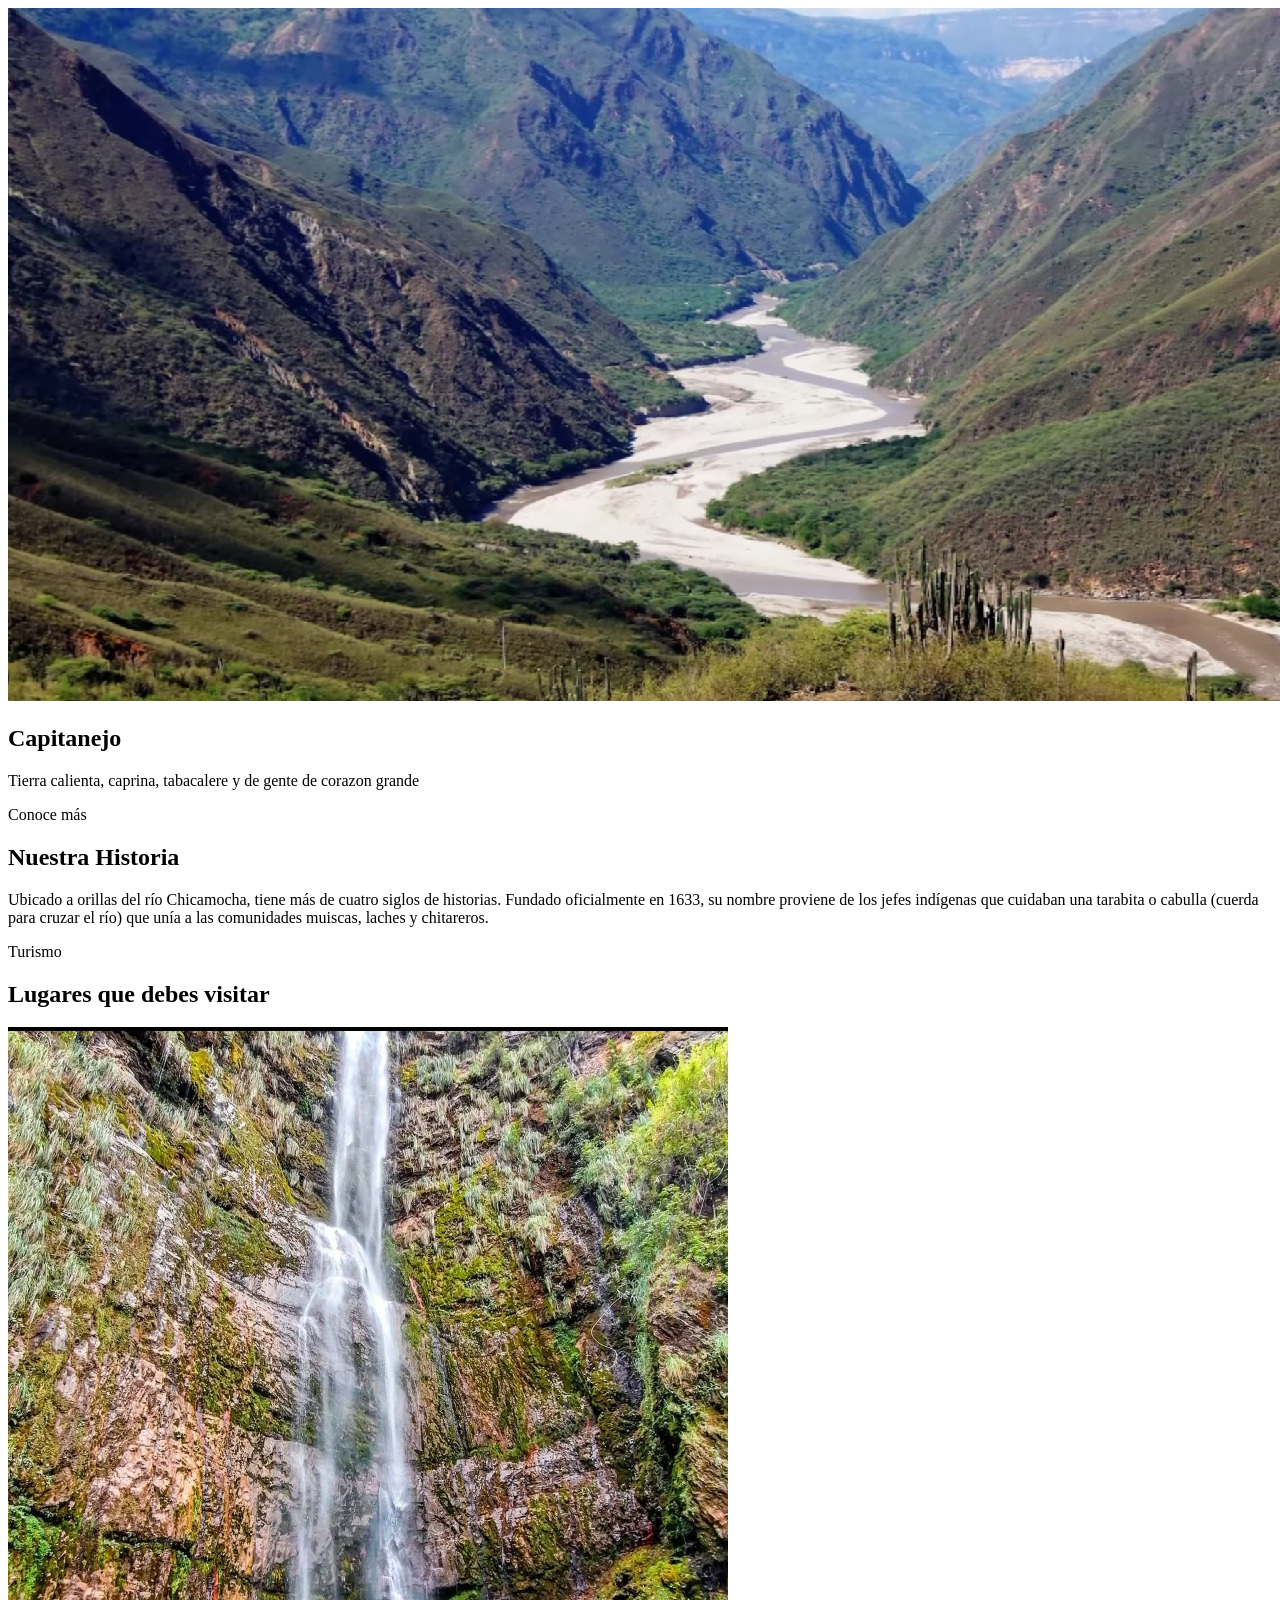
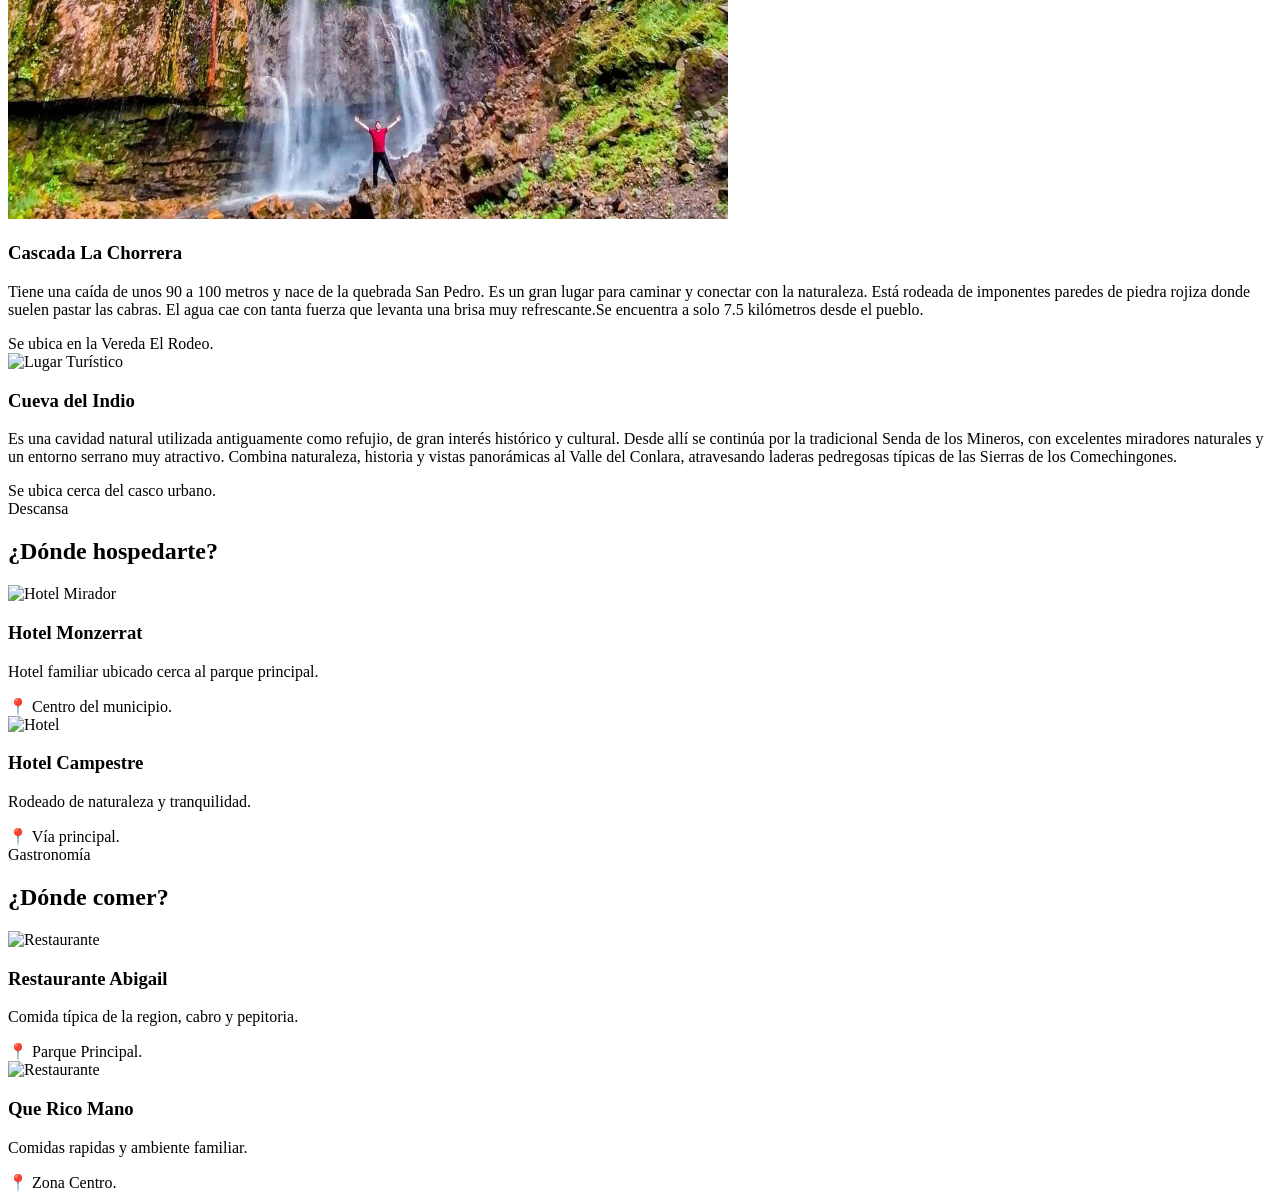
==== capitanejo.html @ 17fa153c "Se termino el archivo capitanejo.html" ====
<!DOCTYPE html>
<html lang="es">
<head>
    <meta charset="UTF-8">
    <meta name="viewport" content="width=device-width, initial-scale=1.0">
    <title>Municipio | RoviTour</title>
    <link rel="stylesheet" href="css/estructuraE.css">
</head>
<body>
<section class="hero-municipio">
    <img src="img/Cañon_Chicamocha.jpg" alt="Municipio">
    <div class="hero-overlay"></div>
    <div class="hero-content">
        <h1>Capitanejo</h1>
        <p>Tierra calienta, caprina, tabacalere y de gente de corazon grande</p>
    </div>
</section>
<section class="historia contenedor">
    <div class="titulo-seccion">
        <span>Conoce más</span> <!--Se utiliza la etiqueta span para resaltar la frase "Conoce más" y la etiqueta h2 para el título de la sección. -->
        <h2>Nuestra Historia</h2>
    </div>
    <div class="historia-contenido">
        <p>
            Ubicado a orillas del río Chicamocha, tiene más de cuatro siglos de historias. Fundado oficialmente en 1633, su nombre proviene de los jefes indígenas que cuidaban una tarabita o cabulla (cuerda para cruzar el río) que unía a las comunidades muiscas, laches y chitareros.
        </p>
    </div>
</section>
<section class="lugares contenedor">
    <div class="titulo-seccion">
        <span>Turismo</span> <!-- Utilizamos la etiqueta span para resaltar la palabra "Turismo" y la etiqueta h2 para el título de la sección. -->
        <h2>Lugares que debes visitar</h2>

    </div>
    <article class="lugar"> <!-- etiqueta article para cada lugar turístico, con la clase "lugar" para aplicar estilos específicos. -->
        <div class="lugar-imagen">
            <img src="img/chorrera.png" alt="Lugar Turístico">
        </div>
        <div class="lugar-info">
            <h3>Cascada La Chorrera</h3>
            <p>
                 Tiene una caída de unos 90 a 100 metros y nace de la quebrada San Pedro. Es un gran lugar para caminar y conectar con la naturaleza. Está rodeada de imponentes paredes de piedra rojiza donde suelen pastar las cabras. El agua cae con tanta fuerza que levanta una brisa muy refrescante.Se encuentra a solo 7.5 kilómetros desde el pueblo.
            </p>
            <span class="ubicacion"><!-- Se utiliza la etiqueta span para mostrar la ubicación del lugar turístico.-->
                Se ubica en la Vereda El Rodeo.
            </span>
        </div>
    </article>
    <article class="lugar reverse"> <!-- Se utiliza la clase "reverse" para invertir el orden de la imagen y la información del lugar turístico. -->
        <div class="lugar-imagen">
            <img src="img/cuevaIndio.jpg" alt="Lugar Turístico">
        </div>
        <div class="lugar-info">
            <h3>Cueva del Indio</h3>
            <p>
                Es una cavidad natural utilizada antiguamente como refujio, de gran interés histórico y cultural. Desde allí se continúa por la tradicional Senda de los Mineros, con excelentes miradores naturales y un entorno serrano muy atractivo. Combina naturaleza, historia y vistas panorámicas al Valle del Conlara, atravesando laderas pedregosas típicas de las Sierras de los Comechingones.
            </p>
            <span class="ubicacion"><!-- Se utiliza la etiqueta span para mostrar la ubicación del lugar turístico.-->
                Se ubica cerca del casco urbano.
            </span>
        </div>
    </article>
</section>
<section class="servicios contenedor">
    <div class="titulo-seccion">
        <span>Descansa</span> <!-- Se utiliza la etiqueta span para resaltar la palabra "Descansa" y la etiqueta h2 para el título de la sección. -->
        <h2>¿Dónde hospedarte?</h2>
    </div>
    <div class="cards">
        <article class="card hotel-mirador">
    <img src="img/HotelMonzerratCapi.png" alt="Hotel Mirador">

    <div class="card-info">
        <h3>Hotel Monzerrat</h3>

        <p>
            Hotel familiar ubicado cerca al parque principal.
        </p>

        <span>📍 Centro del municipio.</span>
    </div>
</article>
        <article class="card"> <!-- Se utiliza la etiqueta article para cada tarjeta de hospedaje, con la clase "card" para aplicar estilos específicos. -->
            <img src="img/HcaminanteCapi.jpg" alt="Hotel">
            <div class="card-info">
                <h3>Hotel Campestre</h3>
                <p>
                  Rodeado de naturaleza y tranquilidad.
                </p>
                <span>📍 Vía principal.</span> <!-- Se utiliza la etiqueta span para mostrar la ubicación del hotel. -->
            </div>
        </article>
    </div>
</section>
<section class="servicios contenedor">
    <div class="titulo-seccion">
        <span>Gastronomía</span> <!-- Se utiliza la etiqueta span para resaltar la palabra "Gastronomía" y la etiqueta h2 para el título de la sección. -->
        <h2>¿Dónde comer?</h2>
    </div>

    <div class="cards">
        <article class="card"> <!-- Se utiliza la etiqueta article para cada tarjeta de restaurante, con la clase "card" para aplicar estilos específicos. -->
            <img src="img/cabrito.jfif" alt="Restaurante">
            <div class="card-info">
                <h3>Restaurante Abigail</h3>
                <p>
                    Comida típica de la region, cabro y pepitoria.
                </p>
                <span>📍 Parque Principal.</span>
            </div>
        </article>
        <article class="card"> <!-- Se utiliza la etiqueta article para cada tarjeta de restaurante, con la clase "card" para aplicar estilos específicos. -->
            <img src="img/qricoCapi.png" alt="Restaurante">
            <div class="card-info">
                <h3>Que Rico Mano</h3>
                <p>
                    Comidas rapidas y ambiente familiar.
                </p>
                <span>📍 Zona Centro.</span> <!-- Se utiliza la etiqueta span para mostrar la ubicación del restaurante. -->
            </div>
        </article>
    </div>
</section>
</body>
</html>
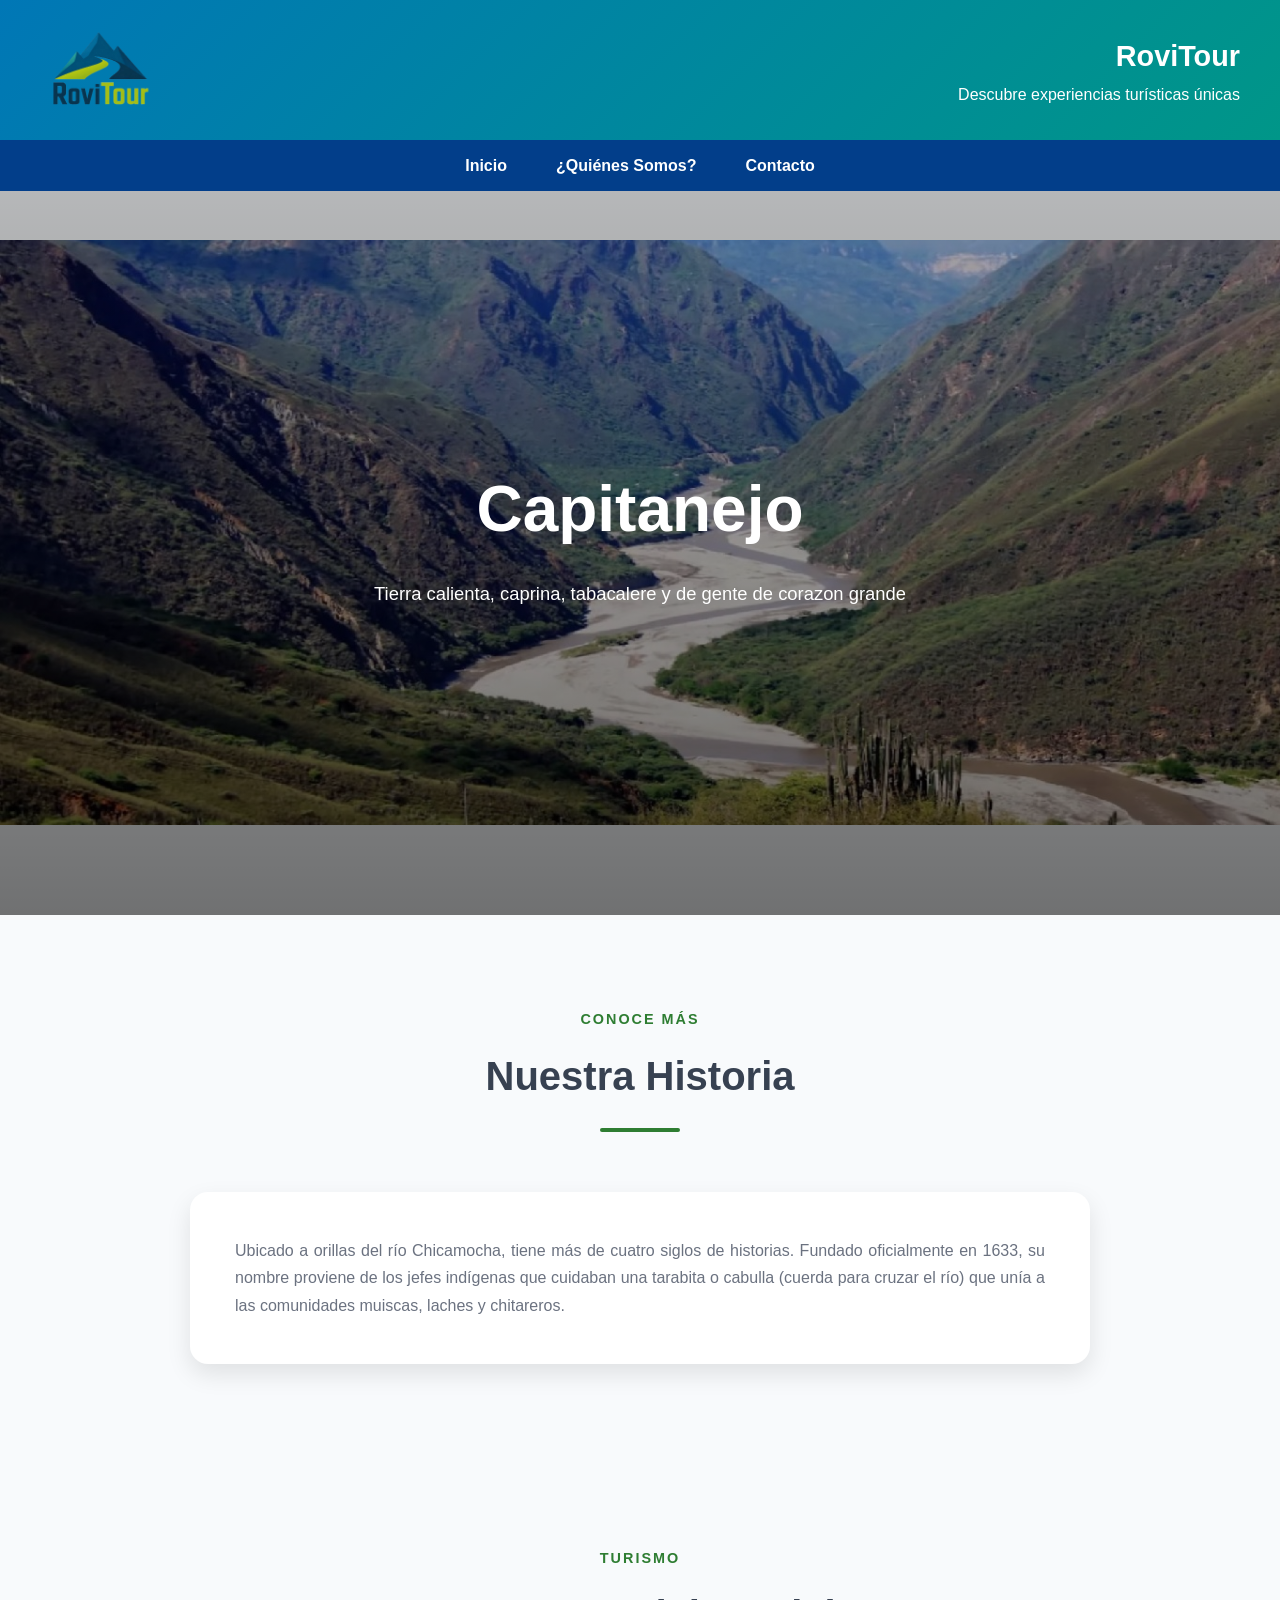
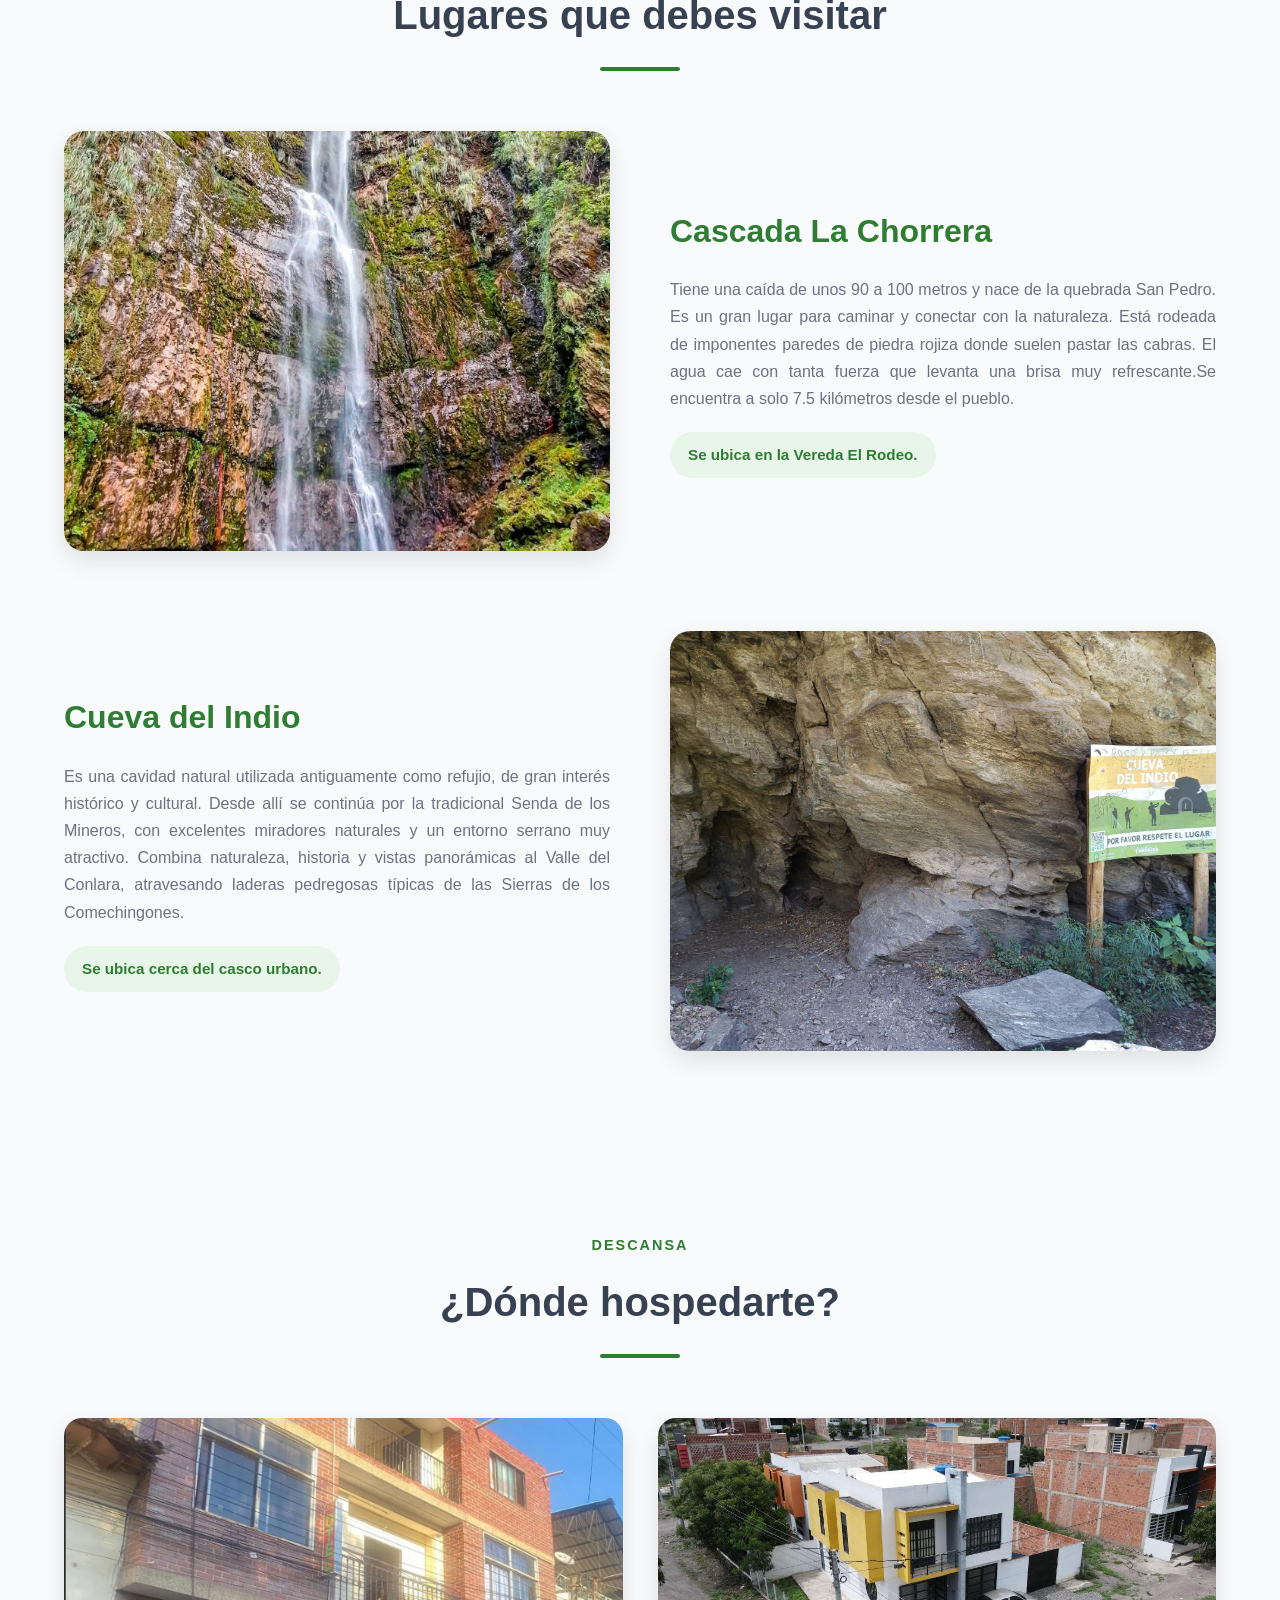
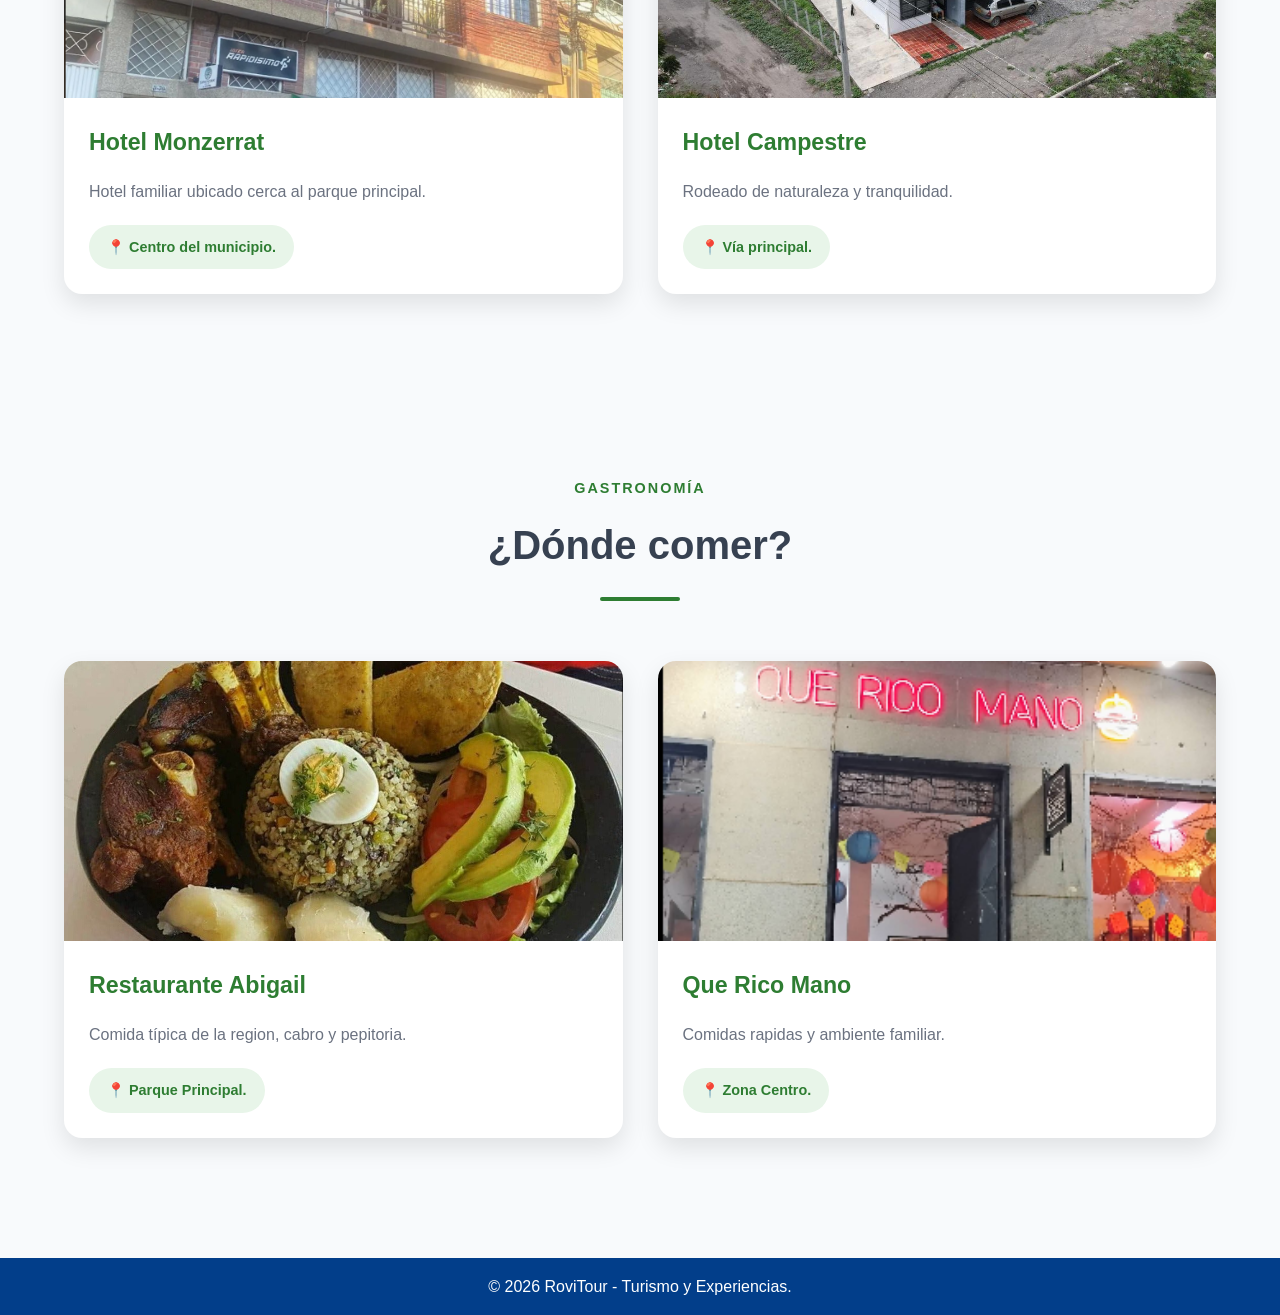
==== commit 5a8e828c: "se le agrego a el html de capitanejo el header y el footer y se enlazo el styles.css" ====
--- a/capitanejo.html
+++ b/capitanejo.html
@@ -4,9 +4,39 @@
     <meta charset="UTF-8">
     <meta name="viewport" content="width=device-width, initial-scale=1.0">
     <title>Municipio | RoviTour</title>
+    <link rel="stylesheet" href="css/styles.css">
     <link rel="stylesheet" href="css/estructuraE.css">
 </head>
 <body>
+    <div class="topbar">
+
+    <header>
+
+        <div class="logo">
+            <img src="img/logo.png" alt="Logo RoviTour">
+        </div>
+
+        <div class="titulo">
+            <h1>RoviTour</h1>
+            <p>Descubre experiencias turísticas únicas</p>
+        </div>
+
+    </header>
+
+    <nav class="navbar">
+
+        <ul class="menu">
+
+            <li><a href="index.html">Inicio</a></li>
+
+            <li><a href="QuienesSomos.html">¿Quiénes Somos?</a></li>
+
+            <li><a href="#contacto">Contacto</a></li>
+
+        </ul>
+
+    </nav>
+</div>
 <section class="hero-municipio">
     <img src="img/Cañon_Chicamocha.jpg" alt="Municipio">
     <div class="hero-overlay"></div>
@@ -121,5 +151,10 @@
         </article>
     </div>
 </section>
+<footer id="contacto">
+
+    <p>&copy; 2026 RoviTour - Turismo y Experiencias.</p>
+
+</footer>
 </body>
 </html>
--- a/css/styles.css
+++ b/css/styles.css
@@ -0,0 +1,213 @@
+* {
+    margin: 0;
+    padding: 0;
+    box-sizing: border-box;
+    font-family: 'Segoe UI', Tahoma, Geneva, Verdana, sans-serif;
+}
+
+body {
+    background-color: #f5f7fa;
+    padding-top: 150px;
+}
+
+.topbar {
+    position: fixed;
+    top: 0;
+    left: 0;
+    width: 100%;
+    z-index: 1000;
+}
+header {
+    display: flex;
+    align-items: center;
+    justify-content: space-between;
+    background: linear-gradient(135deg, #0077b6, #009688);
+    color: white;
+    padding: 10px 40px;
+}
+header .logo img {
+    width: 120px;
+    height: auto;
+    filter: brightness(1.2);
+}
+
+header .titulo {
+    text-align: right;
+}
+
+header h1 {
+    margin: 0;
+    font-size: 1.8em;
+}
+
+header p {
+    margin: 0;
+    font-size: 1em;
+}
+
+.navbar {
+    background: #023e8a;;
+    width: 100%;
+    padding: 12px;
+}
+
+.menu {
+    list-style: none;
+    display: flex;
+    justify-content: center;
+    gap: 25px;
+}
+
+.menu li a {
+    color: white;
+    text-decoration: none;
+    font-size: 16px;
+    font-weight: 600;
+    padding: 8px 12px;
+    border-radius: 6px;
+    transition: all .3s ease;
+}
+
+.menu li a:hover {
+    background-color: white;
+    color: #0b6e4f;
+}
+
+#destinos {
+    margin-top: 25px;
+    padding: 40px;
+    text-align: center;
+}
+
+#destinos h2 {
+    color: #0077b6;
+    margin-bottom: 20px;
+    font-size: 2rem;
+}
+
+.galeria {
+    display: flex;
+    flex-wrap: wrap;
+    justify-content: center;
+    gap: 20px;
+    padding: 20px;
+}
+
+.galeria figure {
+    width: 220px;
+    text-align: center;
+    position: relative;
+    overflow: hidden;
+    border-radius: 8px;
+}
+
+/* El enlace ocupa toda la imagen */
+.galeria figure a {
+    display: block;
+    position: relative;
+    cursor: pointer;
+    overflow: hidden;
+    border-radius: 8px;
+}
+
+.galeria figure a::after {
+    content: "Ver destino";
+    position: absolute;
+    top: 50%;
+    left: 50%;
+    transform: translate(-50%, -50%);
+    color: white;
+    font-size: 18px;
+    font-weight: bold;
+    opacity: 0;
+    transition: .35s;
+    pointer-events: none;
+    z-index: 2;
+}
+
+.galeria figure a::before {
+    content: "";
+    position: absolute;
+    inset: 0;
+    background: rgba(0,0,0,.45);
+    opacity: 0;
+    transition: .35s;
+    z-index: 1;
+}
+
+.galeria img {
+    width: 100%;
+    height: 150px;
+    object-fit: cover;
+    border-radius: 8px;
+    box-shadow: 0 4px 6px rgba(0,0,0,.2);
+    transition: transform .35s ease;
+    cursor: pointer;
+    display: block;
+}
+
+.galeria figure:hover img {
+    transform: scale(1.08);
+}
+
+.galeria figure:hover a::before {
+    opacity: 1;
+}
+
+.galeria figure:hover a::after {
+    opacity: 1;
+}
+
+.galeria figcaption {
+    margin-top: 10px;
+    font-weight: bold;
+    color: #0077b6;
+}
+
+footer {
+    background: #023e8a;
+    color: white;
+    text-align: center;
+    padding: 15px;
+    width: 100%;
+    margin-top: 30px;
+}
+
+@media (max-width: 768px) {
+
+    body {
+        padding-top: 170px;
+    }
+
+    header {
+        flex-direction: column;
+        text-align: center;
+        gap: 10px;
+    }
+
+    .titulo {
+        text-align: center;
+    }
+
+    .menu {
+        flex-wrap: wrap;
+        gap: 10px;
+    }
+
+    .galeria figure {
+        width: 90%;
+        max-width: 320px;
+    }
+}
+
+
+
+
+
+
+
+
+
+
+
+
--- a/css/estructuraE.css
+++ b/css/estructuraE.css
@@ -0,0 +1,321 @@
+:root{
+    --verde:#2E7D32;
+    --verde-claro:#66BB6A;
+    --fondo:#F8FAFC;
+    --blanco:#FFFFFF;
+    --texto:#374151;
+    --gris:#6B7280;
+
+    --radio:18px;
+    --sombra:0 10px 25px rgba(0,0,0,.10);
+    --transicion:.35s ease;
+    --ancho:1200px;
+}
+
+
+
+*{
+    margin:0;
+    padding:0;
+    box-sizing:border-box;
+}
+
+html{
+    scroll-behavior:smooth;
+}
+
+body{
+    font-family:'Poppins',sans-serif;
+    background:var(--fondo);
+    color:var(--texto);
+    line-height:1.7;
+}
+
+img{
+    width:100%;
+    display:block;
+}
+
+a{
+    text-decoration:none;
+    color:inherit;
+}
+
+section{
+    padding:90px 0;
+}
+
+
+
+.contenedor{
+    width:90%;
+    max-width:var(--ancho);
+    margin:auto;
+}
+
+
+
+.titulo-seccion{
+    text-align:center;
+    margin-bottom:60px;
+}
+
+.titulo-seccion span{
+    color:var(--verde);
+    text-transform:uppercase;
+    font-size:.9rem;
+    font-weight:600;
+    letter-spacing:2px;
+}
+
+.titulo-seccion h2{
+    font-size:2.5rem;
+    margin-top:10px;
+    color:var(--texto);
+}
+
+.titulo-seccion::after{
+    content:"";
+    width:80px;
+    height:4px;
+    background:var(--verde);
+    border-radius:30px;
+    display:block;
+    margin:18px auto 0;
+}
+
+
+
+.hero-municipio{
+    position:relative;
+    height:85vh;
+    overflow:hidden;
+}
+
+.hero-municipio img{
+    width:100%;
+    height:100%;
+    object-fit:cover;
+}
+
+.hero-overlay{
+    position:absolute;
+    inset:0;
+    background:linear-gradient(rgba(0,0,0,.25),rgba(0,0,0,.55));
+}
+
+.hero-content{
+    position:absolute;
+    top:50%;
+    left:50%;
+    transform:translate(-50%,-50%);
+    width:90%;
+    text-align:center;
+    color:#fff;
+}
+
+.hero-content h1{
+    font-size:4rem;
+    margin-bottom:15px;
+}
+
+.hero-content p{
+    max-width:700px;
+    margin:auto;
+    font-size:1.15rem;
+}
+
+
+
+.historia-contenido{
+    max-width:900px;
+    margin:auto;
+    background:var(--blanco);
+    padding:45px;
+    border-radius:var(--radio);
+    box-shadow:var(--sombra);
+}
+
+.historia-contenido p{
+    text-align:justify;
+    color:var(--gris);
+}
+
+
+
+.lugar{
+    display:grid;
+    grid-template-columns:repeat(2,1fr);
+    gap:60px;
+    align-items:center;
+    margin-bottom:80px;
+}
+
+.lugar:last-child{
+    margin-bottom:0;
+}
+
+.reverse .lugar-imagen{
+    order:2;
+}
+
+.reverse .lugar-info{
+    order:1;
+}
+
+.lugar-imagen{
+    overflow:hidden;
+    border-radius:20px;
+    box-shadow:var(--sombra);
+}
+
+.lugar-imagen img{
+    height:420px;
+    object-fit:cover;
+    transition:transform .4s;
+}
+
+.lugar:hover .lugar-imagen img{
+    transform:scale(1.06);
+}
+
+.lugar-info h3{
+    color:var(--verde);
+    font-size:2rem;
+    margin-bottom:18px;
+}
+
+.lugar-info p{
+    text-align:justify;
+    color:var(--gris);
+    margin-bottom:20px;
+}
+
+
+
+.ubicacion{
+    display:inline-block;
+    background:#E8F5E9;
+    color:var(--verde);
+    padding:10px 18px;
+    border-radius:30px;
+    font-size:.95rem;
+    font-weight:600;
+}
+
+
+.ubicacion:hover{
+    background:#E8F5E9;
+    color:var(--verde);
+}
+
+
+
+.cards{
+    display:grid;
+    grid-template-columns:repeat(2,1fr);
+    gap:35px;
+    align-items:stretch;
+}
+
+
+
+.card{
+    background:var(--blanco);
+    border-radius:var(--radio);
+    overflow:hidden;
+    box-shadow:var(--sombra);
+    display:flex;
+    flex-direction:column;
+    height:100%;
+    transition:transform .35s ease, box-shadow .35s ease;
+}
+
+.card:hover{
+    transform:translateY(-6px);
+    box-shadow:0 15px 35px rgba(0,0,0,.15);
+}
+
+
+
+.card img{
+    width:100%;
+    height:280px;
+    object-fit:cover;
+    object-position:center;
+    display:block;
+}
+
+
+
+.card:hover img{
+    transform:scale(1.03);
+    transition:transform .35s ease;
+}
+
+
+
+.card-info{
+    padding:25px;
+    display:flex;
+    flex-direction:column;
+    flex:1;
+}
+
+.card-info h3{
+    color:var(--verde);
+    font-size:1.45rem;
+    margin-bottom:15px;
+}
+
+.card-info p{
+    color:var(--gris);
+    text-align:justify;
+    margin-bottom:20px;
+    flex:1;
+    line-height:1.7;
+}
+
+
+
+.card-info span{
+    align-self:flex-start;
+    background:#E8F5E9;
+    color:var(--verde);
+    padding:10px 18px;
+    border-radius:30px;
+    font-size:.9rem;
+    font-weight:600;
+}
+
+
+
+.card-info span:hover{
+    background:#E8F5E9;
+    color:var(--verde);
+}
+
+
+
+.card:hover .card-info h3{
+    color:var(--verde);
+}
+
+
+
+.card-info h3 i,
+.card-info span i{
+    margin-right:8px;
+    color:var(--verde);
+}
+
+
+
+.hospedaje{
+    margin-bottom:80px;
+}
+
+.gastronomia{
+    margin-top:20px;
+}
+
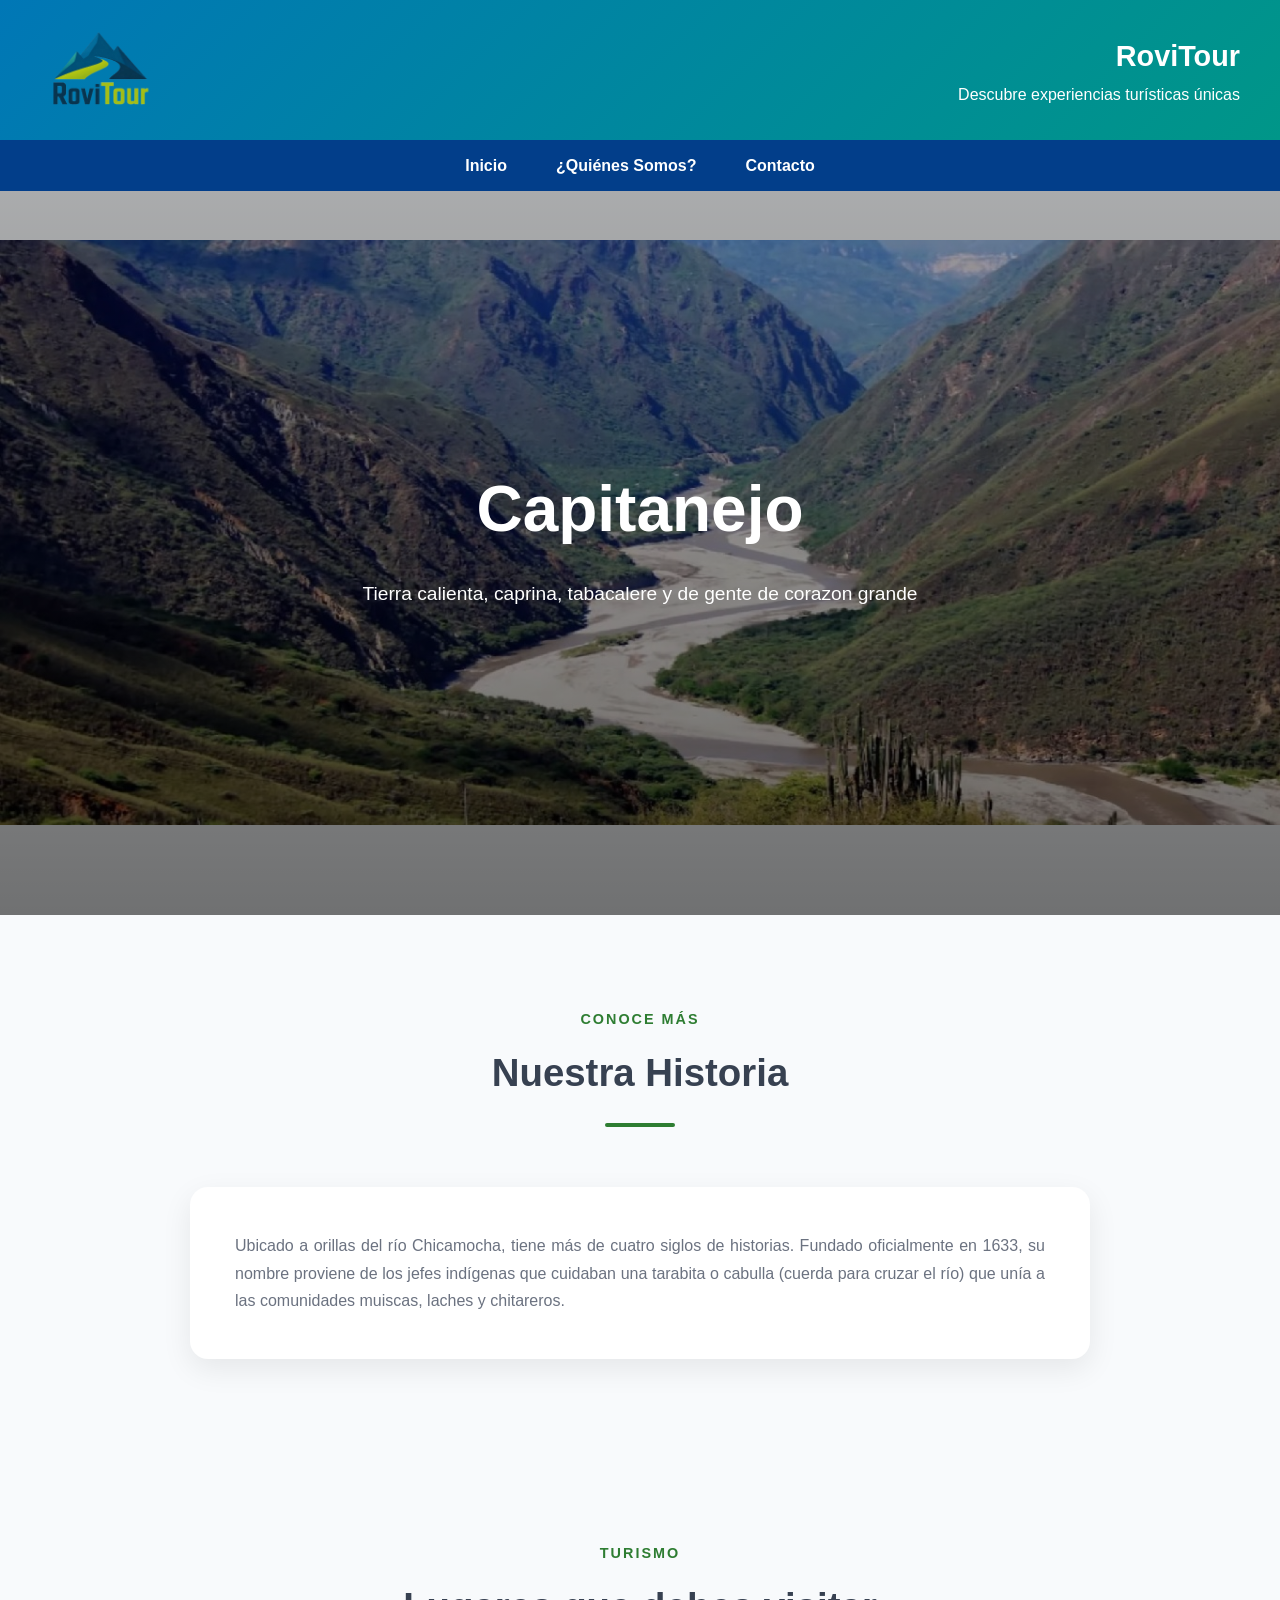
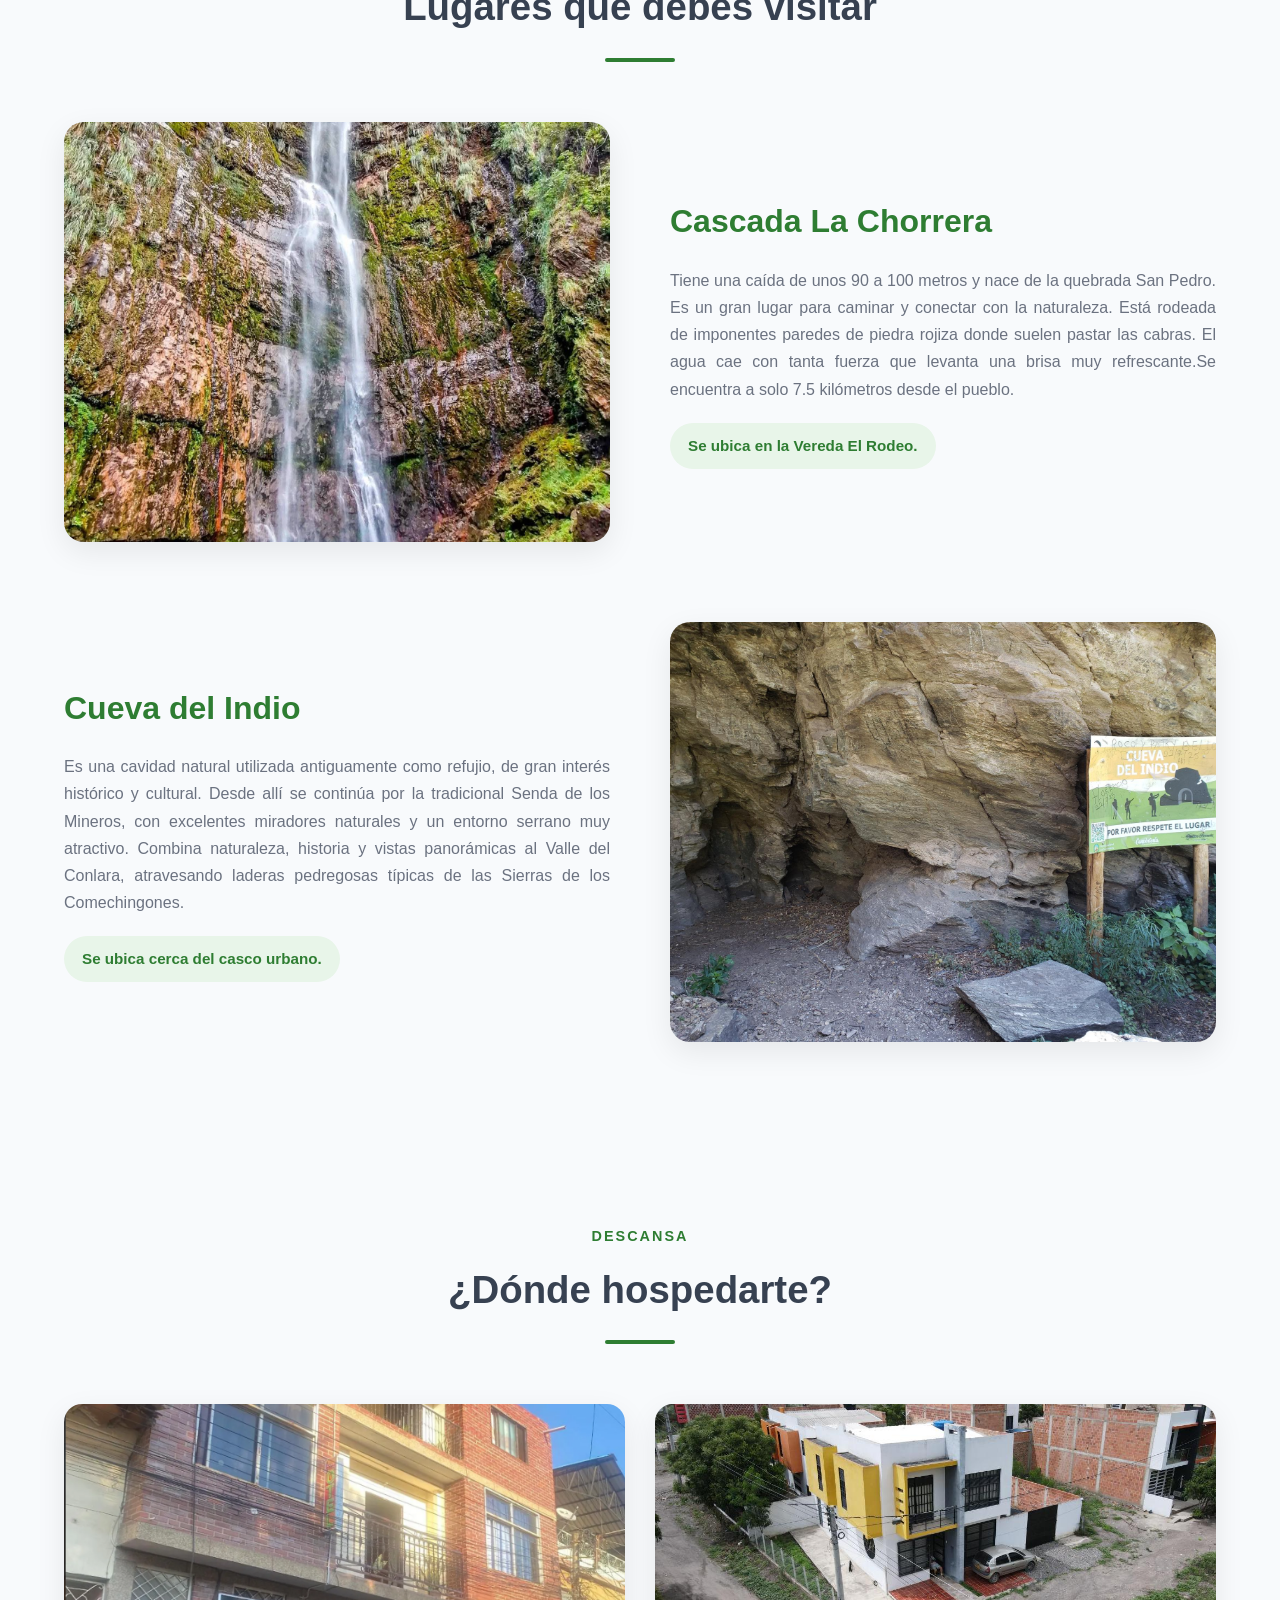
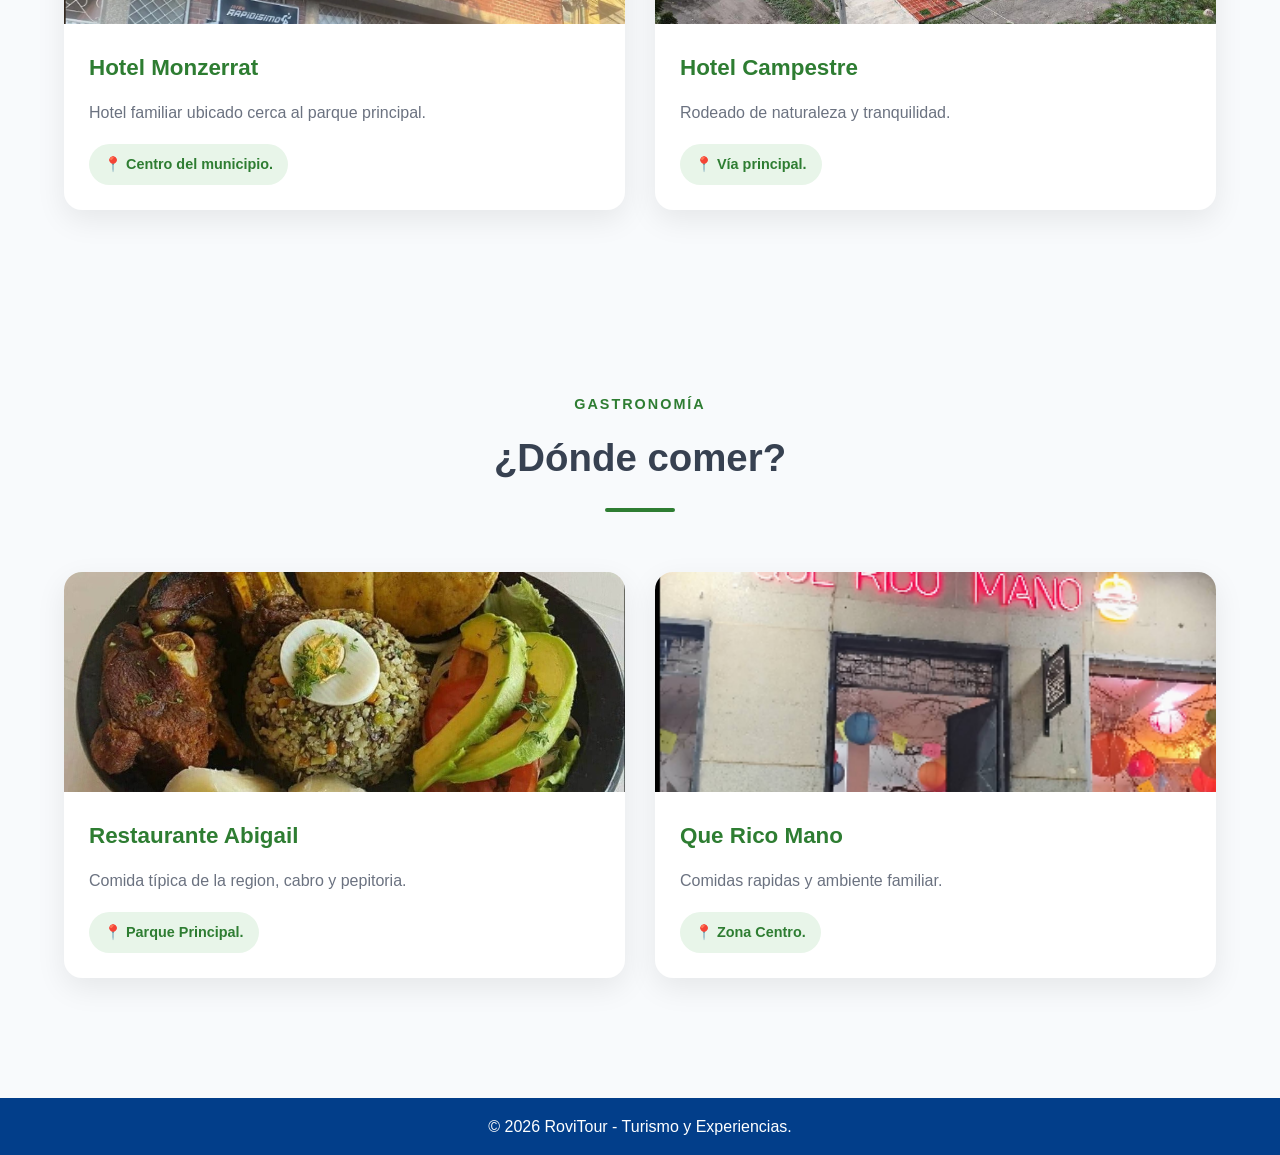
==== commit a45962f2: "se le hicieron los ultimos arreglos al html de capitanejo" ====
--- a/capitanejo.html
+++ b/capitanejo.html
@@ -5,7 +5,7 @@
     <meta name="viewport" content="width=device-width, initial-scale=1.0">
     <title>Municipio | RoviTour</title>
     <link rel="stylesheet" href="css/styles.css">
-    <link rel="stylesheet" href="css/estructuraE.css">
+    <link rel="stylesheet" href="css/estructura.css">
 </head>
 <body>
     <div class="topbar">
@@ -31,7 +31,7 @@
 
             <li><a href="QuienesSomos.html">¿Quiénes Somos?</a></li>
 
-            <li><a href="#contacto">Contacto</a></li>
+            <li><a href="contactos.html">Contacto</a></li>
 
         </ul>
 
--- a/css/estructura.css
+++ b/css/estructura.css
@@ -0,0 +1,564 @@
+/*variables que definen los colores */
+
+:root{
+
+    --color-principal:#2E7D32;
+    --color-secundario:#66BB6A;
+    --color-fondo:#F8FAFC;
+    --color-blanco:#FFFFFF;
+    --color-texto:#374151;
+    --color-gris:#6B7280;
+
+    --radio:18px;
+
+    --sombra:0 10px 30px rgba(0,0,0,.08);
+
+    --transicion:.35s ease;
+
+    --max-width:1200px;
+
+}
+
+/*Aca el reset sirve para inicializar los estilos */
+
+*{
+    margin:0;
+    padding:0;
+    box-sizing:border-box;
+}
+
+html{
+    scroll-behavior:smooth;
+}
+
+body{
+
+    font-family:'Poppins',sans-serif;
+    background:var(--color-fondo);
+    color:var(--color-texto);
+    line-height:1.7;
+
+}
+
+img{
+
+    width:100%;
+    display:block;
+
+}
+
+a{
+
+    text-decoration:none;
+
+}
+
+section{
+
+    padding:90px 0;
+
+}
+
+/*El contenedor principal*/
+
+.contenedor{
+
+    width:90%;
+    max-width:var(--max-width);
+    margin:auto;
+
+}
+
+/*Título de la sección con estilo */
+
+.titulo-seccion{
+
+    text-align:center;
+    margin-bottom:60px;
+
+}
+
+.titulo-seccion span{
+
+    color:var(--color-principal);
+    font-weight:600;
+    letter-spacing:2px;
+    text-transform:uppercase;
+    font-size:.9rem;
+
+}
+
+.titulo-seccion h2{
+
+    font-size:2.4rem;
+    margin-top:8px;
+
+}
+
+.titulo-seccion::after{
+
+    content:"";
+    display:block;
+    width:70px;
+    height:4px;
+    background:var(--color-principal);
+    margin:18px auto 0;
+    border-radius:20px;
+
+}
+
+/*Aca va el estilo para el contenido de la historia */
+
+.hero-municipio{
+
+    position:relative;
+    height:85vh;
+    overflow:hidden;
+
+}
+
+.hero-municipio img{
+
+    width:100%;
+    height:100%;
+    object-fit:cover;
+
+}
+
+.hero-overlay{
+
+    position:absolute;
+    inset:0;
+
+    background:linear-gradient(
+
+        rgba(0,0,0,.30),
+        rgba(0,0,0,.55)
+
+    );
+
+}
+
+.hero-content{
+
+    position:absolute;
+    top:50%;
+    left:50%;
+
+    transform:translate(-50%,-50%);
+
+    text-align:center;
+
+    color:white;
+
+    width:90%;
+
+}
+
+.hero-content h1{
+
+    font-size:4rem;
+    margin-bottom:15px;
+    font-weight:700;
+
+}
+
+.hero-content p{
+
+    font-size:1.2rem;
+    max-width:700px;
+    margin:auto;
+
+}
+
+/*Aca va el estilo para el contenido de la historia */
+
+.historia-contenido{
+
+    max-width:900px;
+    margin:auto;
+
+    background:white;
+
+    padding:45px;
+
+    border-radius:var(--radio);
+
+    box-shadow:var(--sombra);
+
+}
+
+.historia-contenido p{
+
+    text-align:justify;
+    color:var(--color-gris);
+
+}
+
+/*Esta parte del codigo hace que los elementos se muestren en una cuadrícula */
+
+.lugar{
+
+    display:grid;
+
+    grid-template-columns:1fr 1fr;
+
+    gap:60px;
+
+    align-items:center;
+
+    margin-bottom:80px;
+
+}
+
+.lugar:last-child{
+
+    margin-bottom:0;
+
+}
+
+/* Alternar imagen */
+
+.reverse .lugar-imagen{
+
+    order:2;
+
+}
+
+.reverse .lugar-info{
+
+    order:1;
+
+}
+
+/*este estilo es para la imagen del lugar */
+
+.lugar-imagen{
+
+    overflow:hidden;
+
+    border-radius:20px;
+
+    box-shadow:var(--sombra);
+
+}
+
+.lugar-imagen img{
+
+    height:420px;
+
+    object-fit:cover;
+
+    transition:var(--transicion);
+
+}
+
+.lugar-imagen:hover img{
+
+    transform:scale(1.05);
+
+}
+
+/*Este es el estilo para la información del lugar */
+
+.lugar-info h3{
+
+    font-size:2rem;
+
+    margin-bottom:18px;
+
+    color:var(--color-principal);
+
+}
+
+.lugar-info p{
+
+    color:var(--color-gris);
+
+    margin-bottom:20px;
+
+    text-align:justify;
+
+}
+
+.ubicacion{
+
+    display:inline-block;
+
+    background:#E8F5E9;
+
+    color:var(--color-principal);
+
+    padding:10px 18px;
+
+    border-radius:30px;
+
+    font-size:.95rem;
+
+    font-weight:600;
+
+}
+
+/*estilo para las tarjetas */
+
+.cards{
+
+    display:grid;
+    grid-template-columns:repeat(auto-fit,minmax(280px,1fr));
+    gap:30px;
+
+}
+
+.card{
+
+    background:var(--color-blanco);
+    border-radius:var(--radio);
+    overflow:hidden;
+    box-shadow:var(--sombra);
+    transition:var(--transicion);
+
+}
+
+.card:hover{
+
+    transform:translateY(-8px);
+
+}
+
+.card img{
+
+    width:100%;
+    height:220px;
+    object-fit:cover;
+    transition:var(--transicion);
+
+}
+
+.card:hover img{
+
+    transform:scale(1.05);
+
+}
+
+.card-info{
+
+    padding:25px;
+
+}
+
+.card-info h3{
+
+    color:var(--color-principal);
+    margin-bottom:12px;
+    font-size:1.4rem;
+
+}
+
+.card-info p{
+
+    color:var(--color-gris);
+    margin-bottom:18px;
+    text-align:justify;
+
+}
+
+.card-info span{
+
+    display:inline-block;
+    background:#E8F5E9;
+    color:var(--color-principal);
+    padding:8px 15px;
+    border-radius:30px;
+    font-size:.9rem;
+    font-weight:600;
+
+}
+
+
+/* Este es el efecto de transición para los elementos .lugar y .card */
+
+.lugar,
+.card{
+
+    transition:.4s ease;
+
+}
+
+.lugar:hover{
+
+    transform:translateY(-5px);
+
+}
+
+
+/*Utilizamos media queries para hacer la página responsive */
+
+@media(max-width:992px){
+
+.hero-municipio{
+
+    height:70vh;
+
+}
+
+.hero-content h1{
+
+    font-size:3rem;
+
+}
+
+.hero-content p{
+
+    font-size:1rem;
+
+}
+
+.lugar{
+
+    grid-template-columns:1fr;
+    gap:35px;
+
+}
+
+.reverse .lugar-imagen{
+
+    order:1;
+
+}
+
+.reverse .lugar-info{
+
+    order:2;
+
+}
+
+.lugar-imagen img{
+
+    height:320px;
+
+}
+
+.historia-contenido{
+
+    padding:35px;
+
+}
+
+}
+
+
+@media(max-width:768px){
+
+section{
+
+    padding:70px 0;
+
+}
+
+.titulo-seccion{
+
+    margin-bottom:40px;
+
+}
+
+.titulo-seccion h2{
+
+    font-size:2rem;
+
+}
+
+.hero-content h1{
+
+    font-size:2.5rem;
+
+}
+
+.hero-content p{
+
+    font-size:.95rem;
+
+}
+
+.historia-contenido{
+
+    padding:30px;
+
+}
+
+.lugar-info h3{
+
+    font-size:1.6rem;
+
+}
+.card img{
+
+    height:200px;
+
+}
+
+}
+
+@media(max-width:576px){  
+
+.contenedor{
+
+    width:92%;
+
+}
+
+.hero-municipio{
+
+    height:60vh;
+
+}
+
+.hero-content h1{
+
+    font-size:2rem;
+
+}
+
+.hero-content p{
+
+    font-size:.9rem;
+
+}
+
+.historia-contenido{
+
+    padding:25px;
+
+}
+
+.lugar{
+
+    margin-bottom:60px;
+
+}
+
+.lugar-imagen img{
+
+    height:250px;
+
+}
+
+.card-info{
+
+    padding:20px;
+
+}
+
+.card-info h3{
+
+    font-size:1.2rem;
+
+}
+
+.card-info p{
+
+    font-size:.95rem;
+
+}
+
+}
+
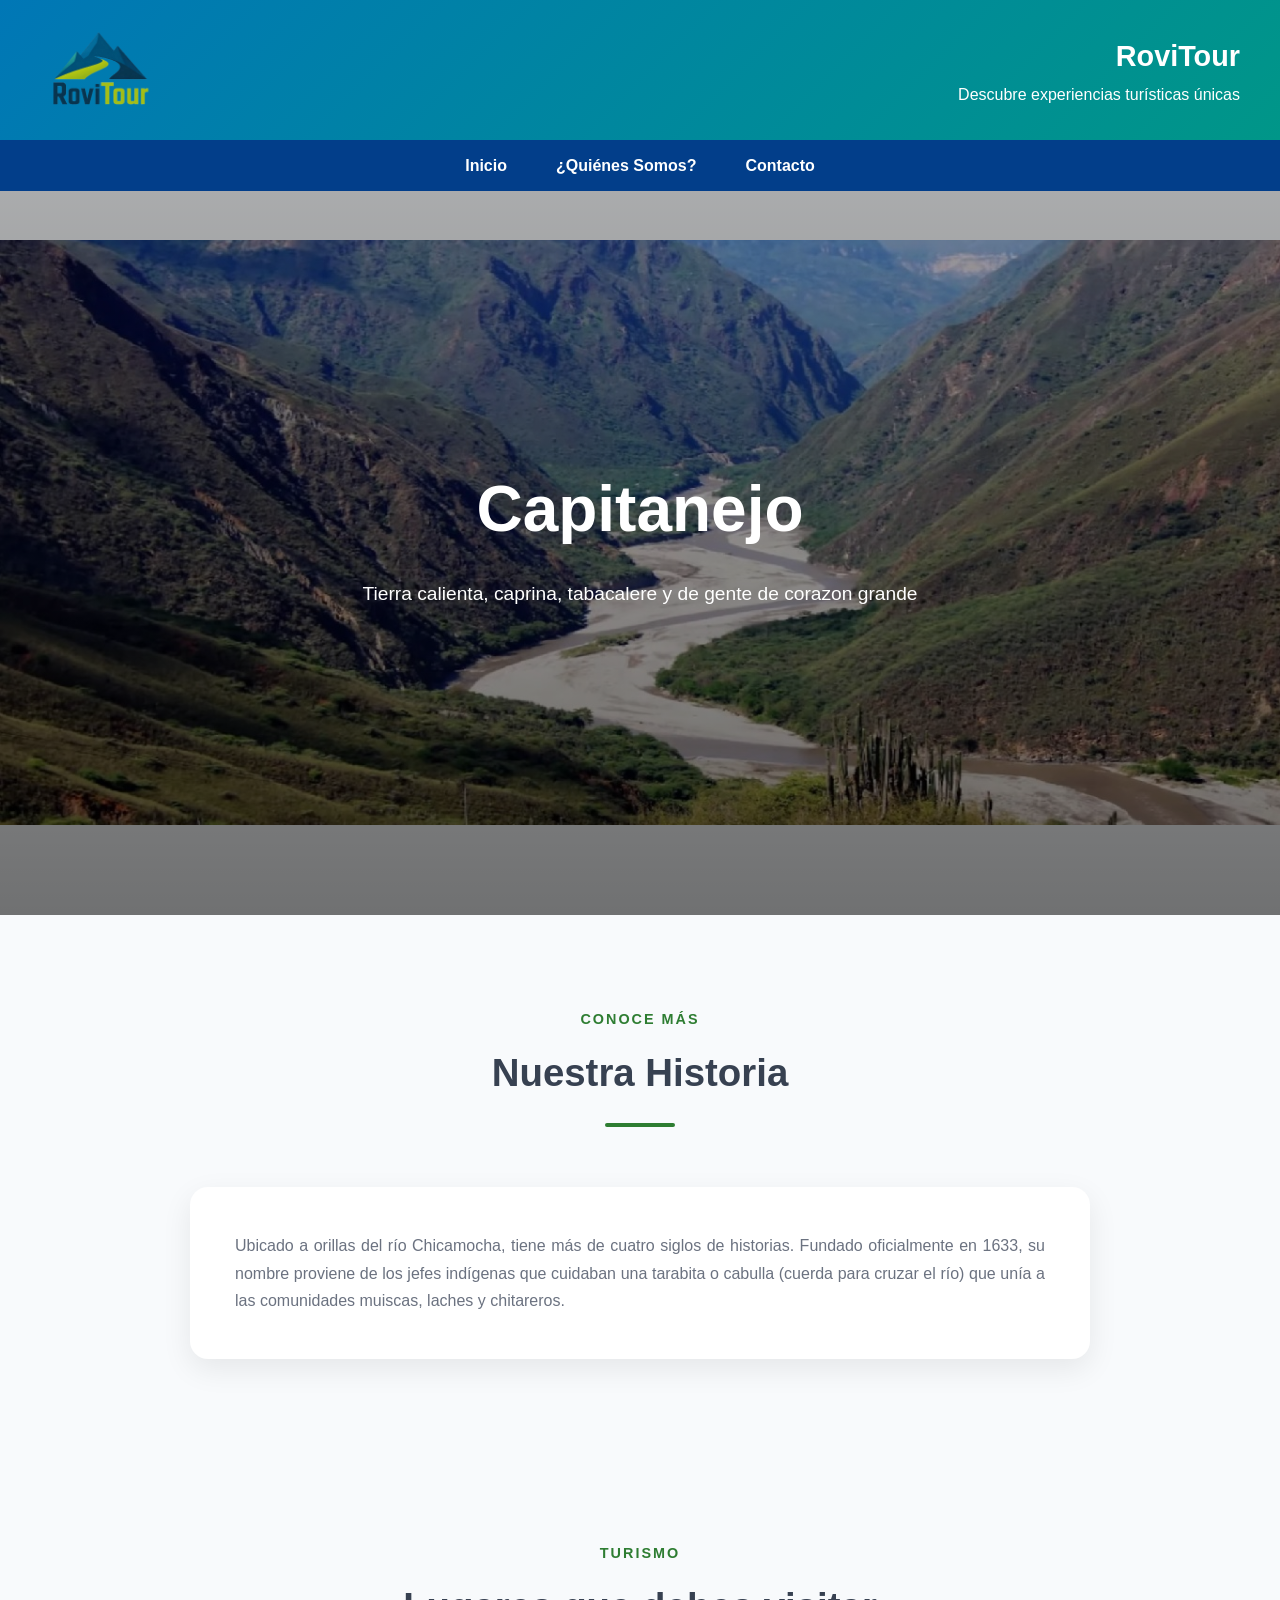
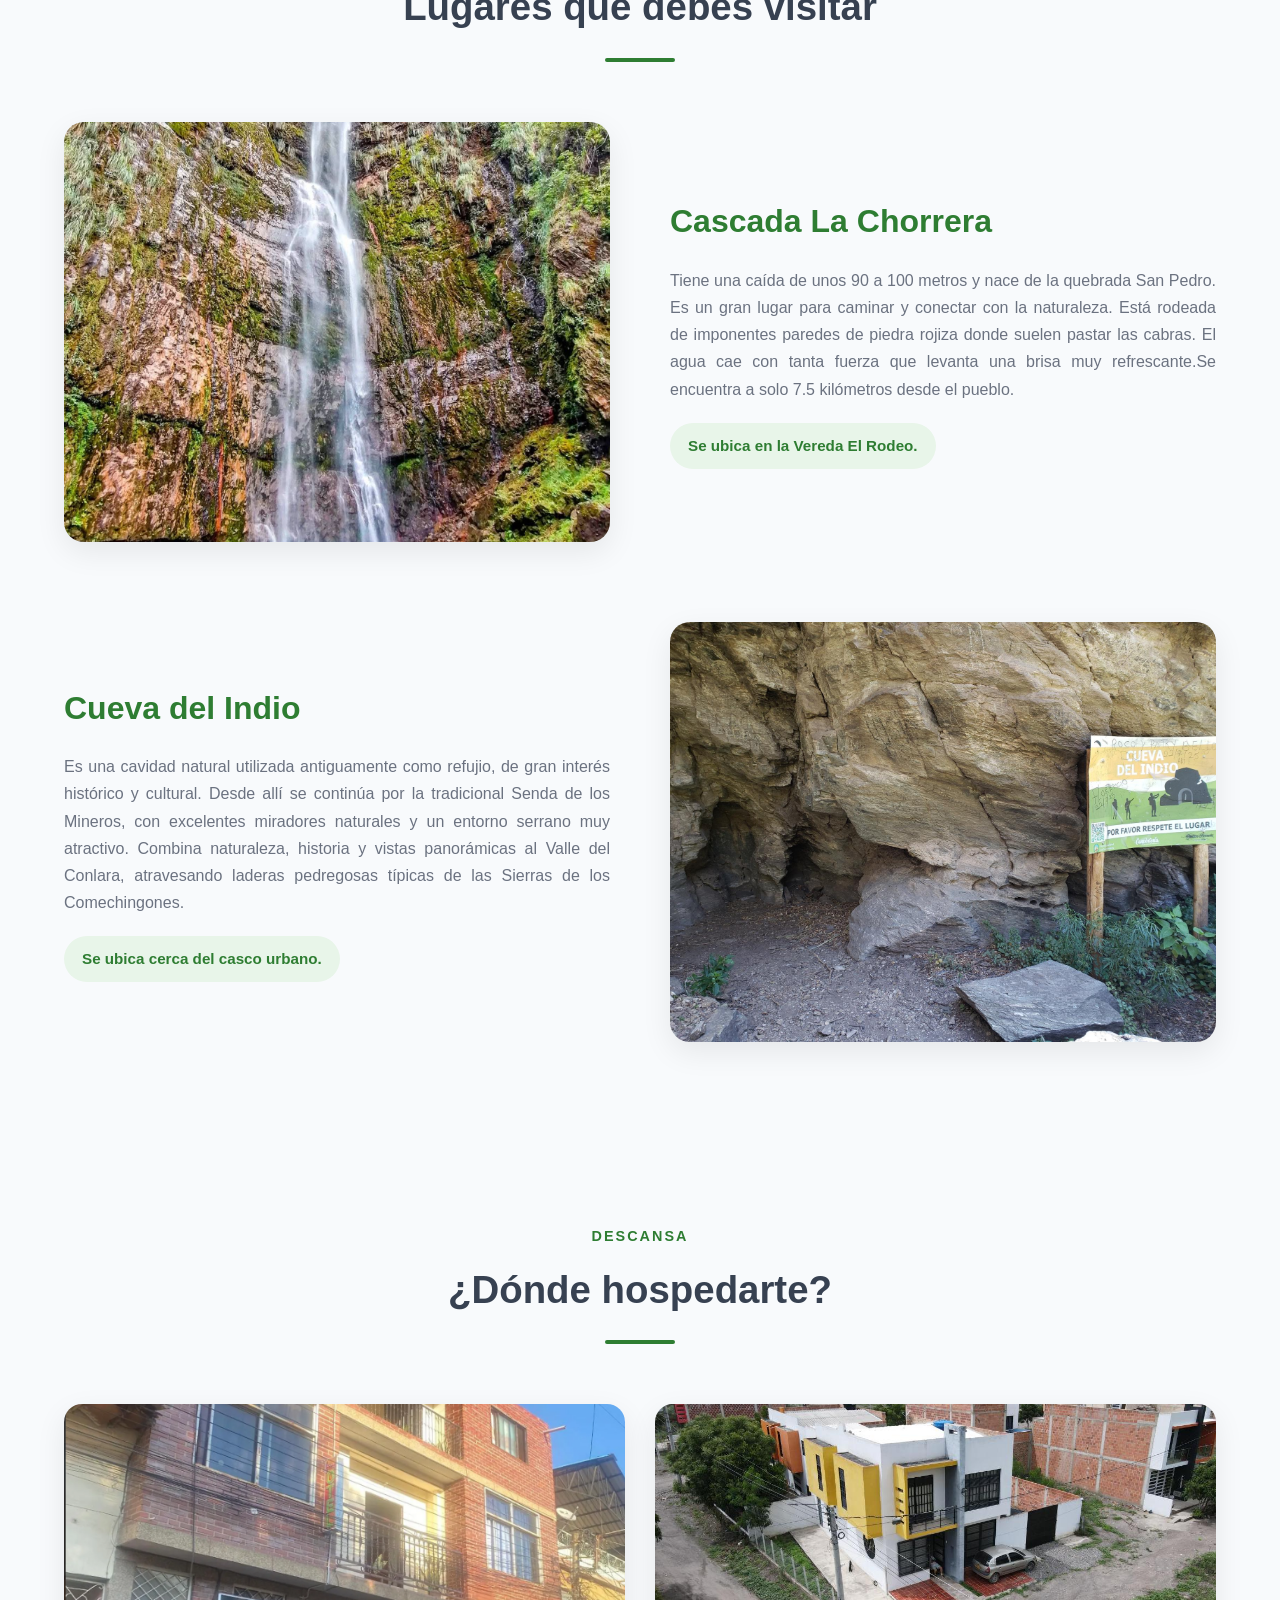
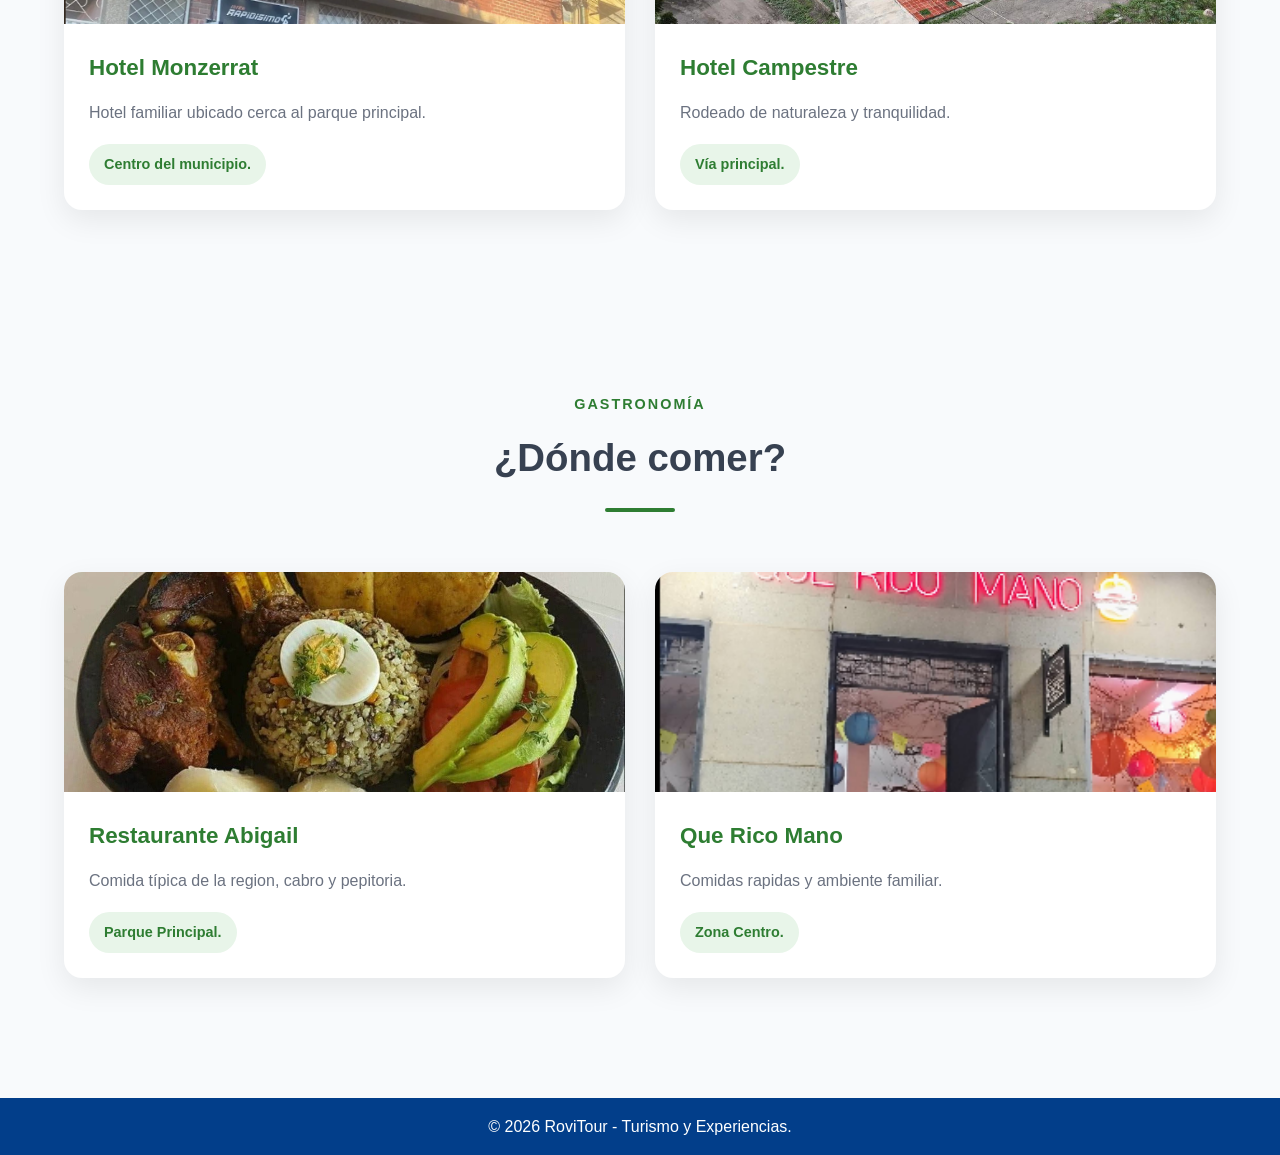
==== commit 01d6b5cb: "Verificaciones de correciones del codigo" ====
--- a/capitanejo.html
+++ b/capitanejo.html
@@ -107,7 +107,7 @@
             Hotel familiar ubicado cerca al parque principal.
         </p>
 
-        <span>📍 Centro del municipio.</span>
+        <span>Centro del municipio.</span>
     </div>
 </article>
         <article class="card"> <!-- Se utiliza la etiqueta article para cada tarjeta de hospedaje, con la clase "card" para aplicar estilos específicos. -->
@@ -117,7 +117,7 @@
                 <p>
                   Rodeado de naturaleza y tranquilidad.
                 </p>
-                <span>📍 Vía principal.</span> <!-- Se utiliza la etiqueta span para mostrar la ubicación del hotel. -->
+                <span> Vía principal.</span> <!-- Se utiliza la etiqueta span para mostrar la ubicación del hotel. -->
             </div>
         </article>
     </div>
@@ -136,7 +136,7 @@
                 <p>
                     Comida típica de la region, cabro y pepitoria.
                 </p>
-                <span>📍 Parque Principal.</span>
+                <span> Parque Principal.</span>
             </div>
         </article>
         <article class="card"> <!-- Se utiliza la etiqueta article para cada tarjeta de restaurante, con la clase "card" para aplicar estilos específicos. -->
@@ -146,7 +146,7 @@
                 <p>
                     Comidas rapidas y ambiente familiar.
                 </p>
-                <span>📍 Zona Centro.</span> <!-- Se utiliza la etiqueta span para mostrar la ubicación del restaurante. -->
+                <span> Zona Centro.</span> <!-- Se utiliza la etiqueta span para mostrar la ubicación del restaurante. -->
             </div>
         </article>
     </div>
